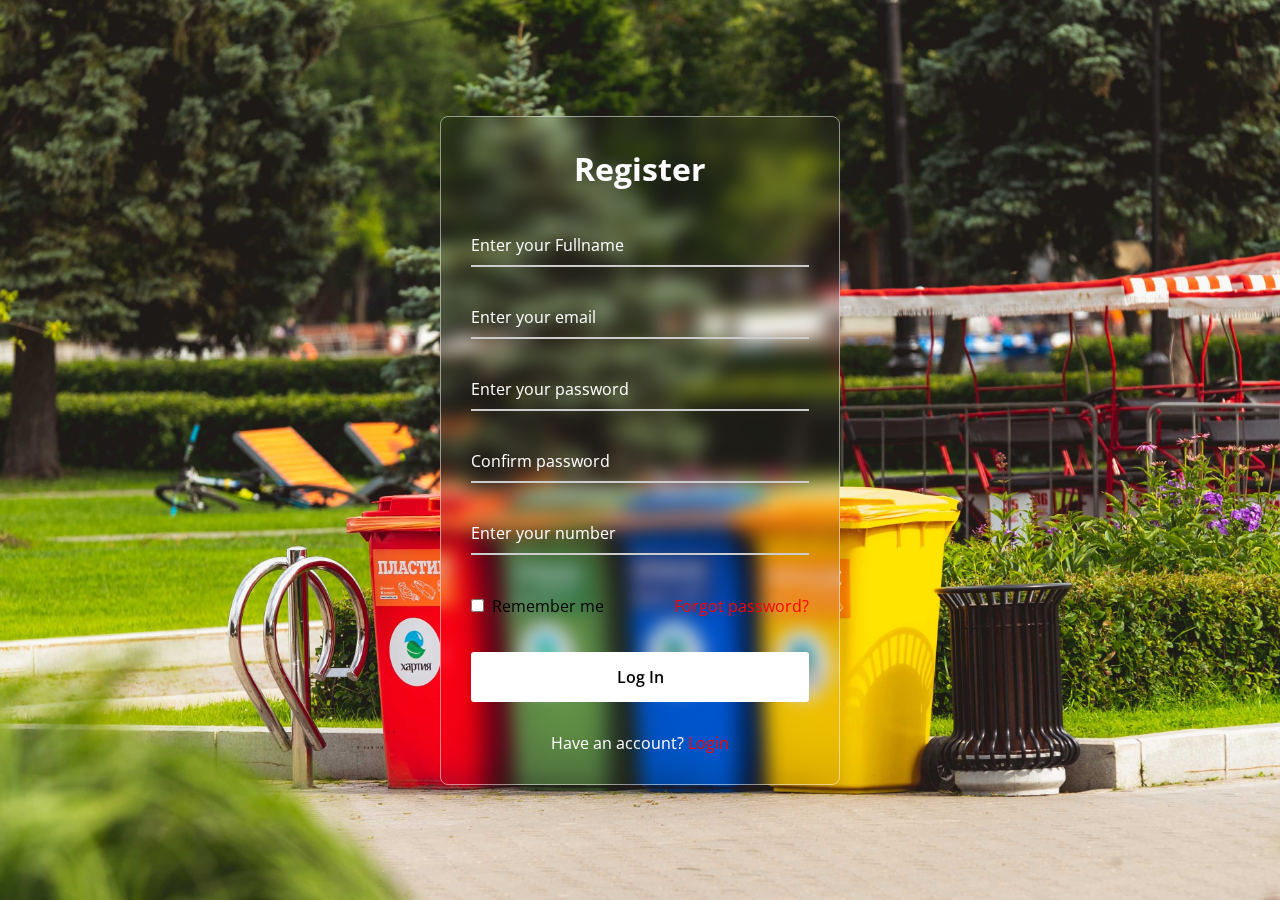
==== register.html @ 79e22989 "update" ====
<!DOCTYPE html>
<!-- Coding By CodingNepal - www.codingnepalweb.com -->
<html>
<head>
  <meta charset="UTF-8">
  <meta name="viewport" content="width=device-width, initial-scale=1.0">
  <title>Glassmorphism Login Form | CodingNepal</title>
  <link rel="stylesheet" href="css/style.css">
</head>
<body>
  <div class="wrapper">
    <form action="#">
      <h2>Register</h2>
      <div class="input-field">
        <input type="text" required>
        <label>Enter your Fullname</label>
      </div>
      <div class="input-field">
        <input type="text" required>
        <label>Enter your email</label>
      </div>
      <div class="input-field">
        <input type="password" required>
        <label>Enter your password</label>
      </div>
      <div class="input-field">
        <input type="password" required>
        <label>Confirm password</label>
      </div>
      <div class="input-field">
        <input type="text" required>
        <label>Enter your number</label>
      </div>
      <div class="forget">
        <label for="remember">
          <input type="checkbox" id="remember">
          <p>Remember me</p>
        </label>
        <a href="#">Forgot password?</a>
      </div>
      <button type="submit">Log In</button>
      <div class="register">
        <p>Have an account? <a href="login.html">Login</a></p>
      </div>
    </form>
  </div>
</body>
</html>
---- css/style.css ----
@import url("https://fonts.googleapis.com/css2?family=Open+Sans:wght@200;300;400;500;600;700&display=swap");

* {
  margin: 0;
  padding: 0;
  box-sizing: border-box;
  font-family: "Open Sans", sans-serif;
}

body {
  display: flex;
  align-items: center;
  justify-content: center;
  min-height: 100vh;
  width: 100%;
  padding: 0 10px;
}

body::before {
  content: "";
  position: absolute;
  width: 100%;
  height: 100%;
  background: url("../img/2.jpg"), #fff;
  background-position: center;
  background-size: cover;
}

.wrapper {
  width: 400px;
  border-radius: 8px;
  padding: 30px;
  text-align: center;
  border: 1px solid rgba(255, 255, 255, 0.5);
  backdrop-filter: blur(9px);
  -webkit-backdrop-filter: blur(9px);
}

form {
  display: flex;
  flex-direction: column;
}

h2 {
  font-size: 2rem;
  margin-bottom: 20px;
  color: #fff;
}

.input-field {
  position: relative;
  border-bottom: 2px solid #ccc;
  margin: 15px 0;
}

.input-field label {
  position: absolute;
  top: 50%;
  left: 0;
  transform: translateY(-50%);
  color: #fff;
  font-size: 16px;
  pointer-events: none;
  transition: 0.15s ease;
}

.input-field input {
  width: 100%;
  height: 40px;
  background: transparent;
  border: none;
  outline: none;
  font-size: 16px;
  color: #fff;
}

.input-field input:focus~label,
.input-field input:valid~label {
  font-size: 0.8rem;
  top: 10px;
  transform: translateY(-120%);
}

.forget {
  display: flex;
  align-items: center;
  justify-content: space-between;
  margin: 25px 0 35px 0;
  color: #000;
}

#remember {
  accent-color: #fff;
}

.forget label {
  display: flex;
  align-items: center;
}

.forget label p {
  margin-left: 8px;
}

.wrapper a {
  color: red;
  text-decoration: none;
}

.wrapper a:hover {
  text-decoration: underline;
}

button {
  background: #fff;
  color: #000;
  font-weight: 600;
  border: none;
  padding: 12px 20px;
  cursor: pointer;
  border-radius: 3px;
  font-size: 16px;
  border: 2px solid transparent;
  transition: 0.3s ease;
}

button:hover {
  color: #fff;
  border-color: #fff;
  background: rgba(255, 255, 255, 0.15);
}

.register {
  text-align: center;
  margin-top: 30px;
  color: #fff;
}
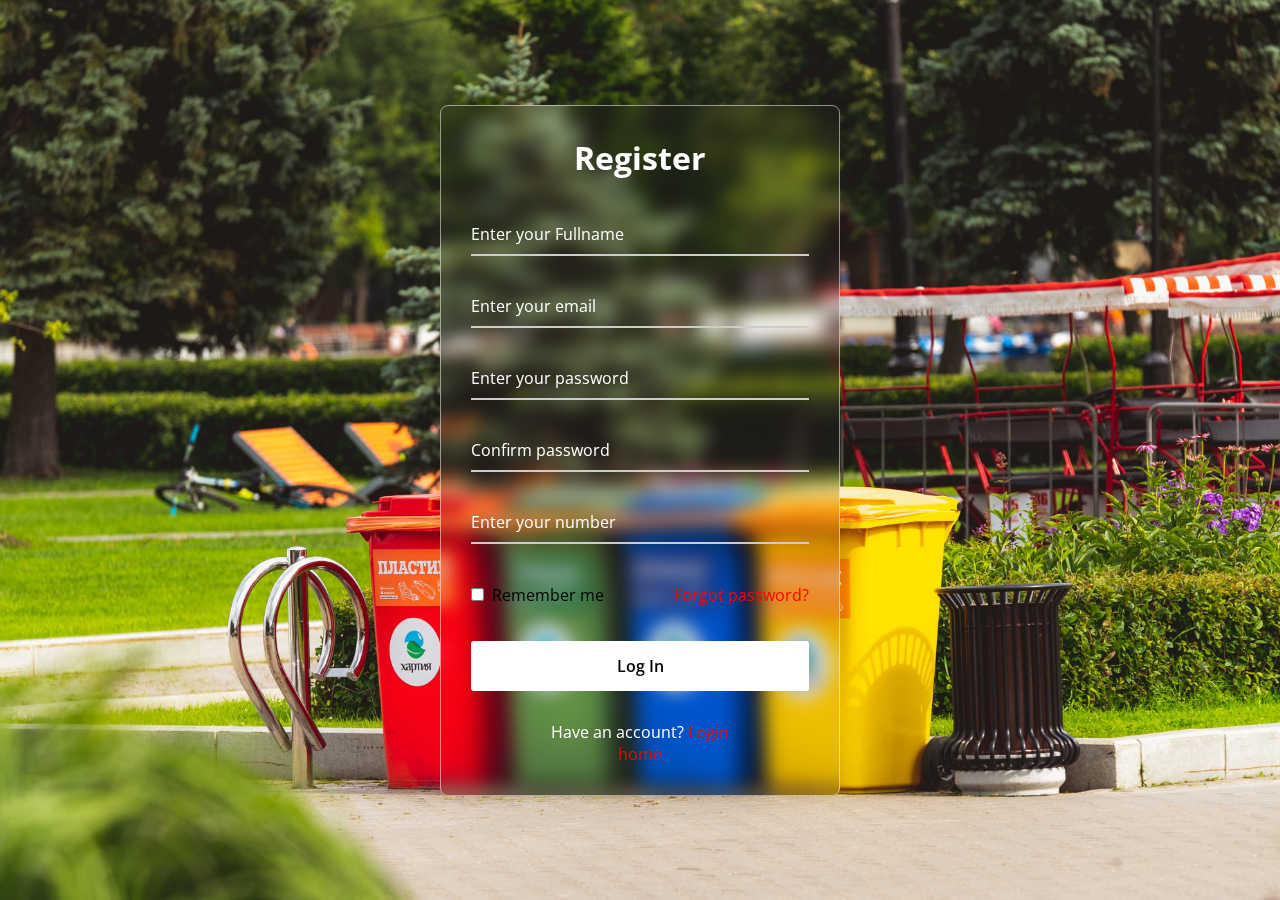
==== commit 7f9a451f: "changes" ====
--- a/register.html
+++ b/register.html
@@ -41,6 +41,7 @@
       <button type="submit">Log In</button>
       <div class="register">
         <p>Have an account? <a href="login.html">Login</a></p>
+        <a href="index.html">home</a>
       </div>
     </form>
   </div>
